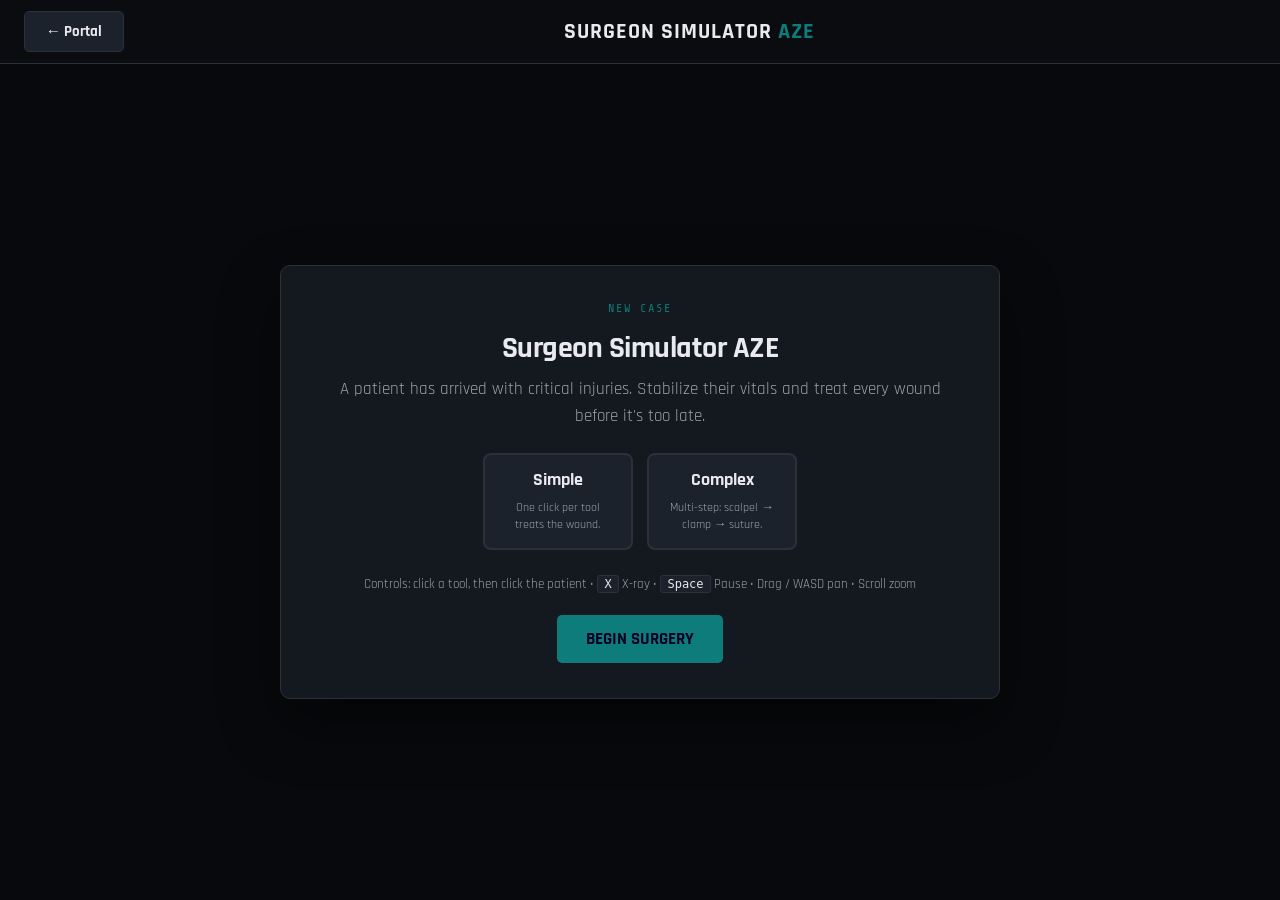
==== SurgeonSimulatorAZE/surgeon-simulator-aze/index.html @ 7f6c0ecd "Add files via upload" ====
<!DOCTYPE html>
<html lang="en">
<head>
<meta charset="UTF-8">
<meta name="viewport" content="width=device-width, initial-scale=1.0, maximum-scale=1.0, user-scalable=no">
<title>Surgeon Simulator AZE — Play in Browser</title>
<meta name="description" content="A Trauma Lab–style surgical trauma simulator. Manage vitals, treat wounds, and save lives. Free, no download.">
<link rel="preconnect" href="https://fonts.googleapis.com">
<link rel="preconnect" href="https://fonts.gstatic.com" crossorigin>
<link href="https://fonts.googleapis.com/css2?family=Rajdhani:wght@400;600;700&family=Share+Tech+Mono&display=swap" rel="stylesheet">
<link rel="stylesheet" href="style.css">
</head>
<body>
<header class="game-header">
  <div class="header-inner">
    <button id="backBtn" class="btn ghost" title="Back to games portal">&larr; Portal</button>
    <div class="game-title">SURGEON SIMULATOR <span>AZE</span></div>
    <div class="header-right" id="headerRight"></div>
  </div>
</header>

<div class="wrap" id="wrap">
  <!-- Start / mode screen -->
  <div id="startScreen" class="screen active">
    <div class="card">
      <div class="tag">NEW CASE</div>
      <h1>Surgeon Simulator AZE</h1>
      <p class="lead">A patient has arrived with critical injuries. Stabilize their vitals and treat every wound before it's too late.</p>
      <div class="mode-row">
        <label class="mode-card">
          <input type="radio" name="mode" value="simple" checked>
          <div class="mode-face">Simple</div>
          <div class="mode-desc">One click per tool treats the wound.</div>
        </label>
        <label class="mode-card">
          <input type="radio" name="mode" value="complex">
          <div class="mode-face">Complex</div>
          <div class="mode-desc">Multi-step: scalpel &rarr; clamp &rarr; suture.</div>
        </label>
      </div>
      <div class="hint">Controls: click a tool, then click the patient &bull; <kbd>X</kbd> X-ray &bull; <kbd>Space</kbd> Pause &bull; Drag / WASD pan &bull; Scroll zoom</div>
      <button id="startBtn" class="btn big">BEGIN SURGERY</button>
    </div>
  </div>

  <!-- In-game UI overlay -->
  <div id="hud" class="screen">
    <div class="monitor" id="monitor">
      <div class="mon-row"><span class="mon-label">HR</span><span class="mon-val" id="vHR">--</span><span class="mon-unit">bpm</span></div>
      <div class="mon-row"><span class="mon-label">BP</span><span class="mon-val" id="vBP">--</span><span class="mon-unit">/ mmHg</span></div>
      <div class="mon-row"><span class="mon-label">SpO2</span><span class="mon-val" id="vO2">--</span><span class="mon-unit">%</span></div>
      <div class="mon-row"><span class="mon-label">BLOOD</span><span class="mon-val" id="vBlood">--</span><span class="mon-unit">%</span></div>
      <div class="mon-ecg" id="ecg"></div>
    </div>
    <div class="toolbar" id="toolbar"></div>
    <div class="chart" id="chart"></div>
    <div class="status" id="status">Select a tool.</div>
    <div class="pause" id="pauseOverlay">PAUSED<br><span class="sub">Press Space to resume</span></div>
  </div>

  <!-- Game canvas -->
  <div class="stage" id="stage">
    <canvas id="gameCanvas"></canvas>
    <div class="xray-badge" id="xrayBadge">X-RAY</div>
  </div>

  <!-- End screens -->
  <div id="endScreen" class="screen hidden">
    <div class="card">
      <div id="endIcon" class="end-icon">?</div>
      <h2 id="endTitle">Case Closed</h2>
      <p id="endMsg"></p>
      <div class="score" id="scoreBlock">
        <div><span class="score-label">Score</span><span class="score-val" id="sScore">0</span></div>
        <div><span class="score-label">Wounds Treated</span><span class="score-val" id="sTreated">0</span></div>
        <div><span class="score-label">Time</span><span class="score-val" id="sTime">0s</span></div>
      </div>
      <div class="btn-row">
        <button id="retryBtn" class="btn big">TRY AGAIN</button>
        <button id="portalBtn" class="btn ghost">Back to Portal</button>
      </div>
    </div>
  </div>
</div>

<canvas id="fxCanvas" class="fx"></canvas>
<script src="game.js"></script>
</body>
</html>
---- SurgeonSimulatorAZE/surgeon-simulator-aze/style.css ----
:root{
  --bg:#0b0d10; --panel:#14181f; --panel-2:#1c222b; --line:#2a313b;
  --accent:#0e7c7b; --accent-dim:#0b5f5e; --accent-glow:rgba(14,124,123,0.35);
  --text:#e8eaed; --muted:#9aa3ad; --danger:#d64545; --success:#45d686; --warn:#f0b429;
}
* { box-sizing: border-box; margin: 0; padding: 0; }
html, body { height: 100%; }
body{
  background: var(--bg); color: var(--text);
  font-family: 'Rajdhani', sans-serif; overflow: hidden; display: flex; flex-direction: column;
}
.mono { font-family: 'Share Tech Mono', monospace; }
a, button { cursor: pointer; }
button { font-family: inherit; border: none; background: none; color: inherit; }
.game-header{
  height: 64px; background: rgba(11,13,16,0.85); backdrop-filter: blur(8px);
  border-bottom: 1px solid var(--line); display: flex; align-items: center; z-index: 60;
  position: sticky; top: 0;
}
.header-inner{ max-width: 1300px; margin: 0 auto; display: flex; align-items: center; justify-content: space-between; padding: 0 1.5rem; width: 100%; }
.game-title{ font-weight: 700; font-size: 1.35rem; letter-spacing: 1px; }
.game-title span{ color: var(--accent); }
.header-right{ display: flex; align-items: center; gap: 0.8rem; font-size: 0.9rem; color: var(--muted); }
.btn{
  display: inline-flex; align-items: center; justify-content: center;
  padding: 0.62rem 1.3rem; border-radius: 5px; font-weight: 700; font-size: 0.95rem;
  transition: transform .15s, box-shadow .15s, opacity .15s;
}
.btn:active{ transform: translateY(1px); }
.btn.ghost{ color: var(--text); border: 1px solid var(--line); background: var(--panel-2); }
.btn.ghost:hover{ border-color: var(--accent); color: var(--accent); }
.btn.big{ background: var(--accent); color: #002; box-shadow: 0 0 0 0 var(--accent-glow); padding: 0.8rem 1.8rem; font-size: 1.05rem; }
.btn.big:hover{ transform: translateY(-2px); box-shadow: 0 0 20px var(--accent-glow); opacity: 0.95; }
.wrap{ flex: 1; position: relative; overflow: hidden; display: flex; flex-direction: column; min-height: 0; }
.stage{
  flex: 1; position: relative; background: #07090c;
  display: grid; place-items: center; overflow: hidden;
}
#gameCanvas{ display: block; max-width: 100%; max-height: 100%; background: #0a0c10; }
.canvas-msg{ position: absolute; inset: 0; display: grid; place-items: center; color: var(--muted); }
.fx{ position: absolute; inset: 0; pointer-events: none; z-index: 5; }
.screen{ position: absolute; inset: 0; display: grid; place-items: center; z-index: 30; }
.screen.hidden{ display: none; }
.screen.active{ display: grid; }
.card{
  width: min(720px, 92vw); background: var(--panel); border: 1px solid var(--line);
  border-radius: 10px; padding: 2.2rem; text-align: center;
  box-shadow: 0 25px 60px rgba(0,0,0,0.45); position: relative; z-index: 35;
}
.tag{ font-family:'Share Tech Mono',monospace; font-size:0.75rem; color:var(--accent); letter-spacing:2px; text-transform:uppercase; margin-bottom:0.9rem; }
h1{ font-size: 1.9rem; margin-bottom: 0.5rem; letter-spacing:-0.5px; }
h1 span{ color: var(--accent); }
.lead{ color: var(--muted); font-size: 1.05rem; margin-bottom: 1.4rem; line-height: 1.6; }
.mode-row{ display: flex; gap: 0.9rem; justify-content: center; margin: 1.2rem 0 1.6rem; flex-wrap: wrap; }
.mode-card{ display: flex; flex-direction: column; align-items: center; gap: 0.5rem;
  border: 2px solid var(--line); border-radius: 8px; padding: 0.9rem 1.1rem; width: 150px; cursor: pointer; transition: .2s; background: var(--panel-2); }
.mode-card:hover{ border-color: var(--accent); background: #1f2630; }
.mode-card input{ display: none; }
.mode-face{ font-weight: 700; font-size: 1.1rem; }
.mode-desc{ font-size: 0.78rem; color: var(--muted); line-height: 1.4; text-align: center; }
.hint{ font-size: 0.82rem; color: var(--muted); margin-bottom: 1.4rem; }
.hint kbd{ background: var(--panel-2); border: 1px solid var(--line); border-radius: 3px; padding: 0.05rem 0.4rem; color: var(--text); font-size: 0.75rem; }
#hud{ display: none; grid-template-columns: 250px 1fr 300px; grid-template-rows: 150px 1fr 60px; gap: 0; height: 100%; padding: 0 6px; overflow: hidden; }
#hud.active{ display: grid; }
.monitor{ grid-column: 1; grid-row: 1 / span 3; background: #06080a; border-right: 2px solid var(--line);
  display: flex; flex-direction: column; padding: 10px; gap: 8px; overflow-y: auto; }
.mon-row{ display: flex; justify-content: space-between; align-items: center; font-family:'Share Tech Mono',monospace; font-size: 0.92rem;
  border-bottom: 1px solid #1c242d; padding-bottom: 6px; }
.mon-label{ color: var(--muted); }
.mon-val{ font-variant-numeric: tabular-nums; min-width: 44px; text-align: right; }
.mon-unit{ color: var(--muted); font-size: 0.75rem; margin-left: 3px; }
.mon-ecg{ height: 70px; border-top: 1px solid var(--line); margin-top: 4px; position: relative; }
.mon-ecg::after{ content:"ECG"; position:absolute; right: 6px; bottom: 6px; font-size: 0.65rem; color: #1c242d; font-family:'Share Tech Mono',monospace; }
.toolbar{ grid-column: 2; grid-row: 3; border-top: 2px solid var(--line); padding: 8px 10px 6px; background: #0c1015;
  display: flex; flex-direction: column; gap: 6px; overflow: auto; }
.toolbar .cat-row{ display: flex; gap: 6px; overflow-x: auto; margin-bottom: 4px; padding-bottom: 4px; }
.toolbar .cat-btn{
  flex-shrink: 0; padding: 0.35rem 0.75rem; border-radius: 4px; font-size: 0.78rem; font-weight: 700;
  font-family:'Share Tech Mono',monospace; border: 1px solid var(--line); color: var(--muted); background: var(--panel-2); white-space: nowrap;
}
.toolbar .cat-btn.active{ border-color: var(--accent); color: var(--accent); background: rgba(14,124,123,0.15); }
.toolbar .tool-row{ display: flex; gap: 6px; flex-wrap: wrap; }
.toolbar .tool-btn{
  flex-shrink: 0; width: 52px; height: 52px; border-radius: 7px; border: 2px solid var(--line);
  background: var(--panel-2); color: var(--muted); display: flex; flex-direction: column; align-items: center; justify-content: center;
  font-size: 0.72rem; font-weight: 700; font-family:'Share Tech Mono',monospace; line-height: 1.15; position: relative; gap: 2px;
}
.toolbar .tool-btn.active{ border-color: var(--accent); color: var(--accent); box-shadow: 0 0 14px var(--accent-glow); background: rgba(14,124,123,0.18); }
.toolbar .tool-btn.used{ opacity: 0.55; filter: grayscale(0.6); }
.toolbar .tool-btn.kbd{ position: absolute; top: 3px; left: 3px; font-size: 0.55rem; padding: 0 3px; border-radius: 2px; background: #0008; color: #fff; }
.chart{ grid-column: 3; grid-row: 1 / span 2; border-left: 2px solid var(--line);
  background: #0a0d12; padding: 10px; overflow-y: auto; display: flex; flex-direction: column; gap: 8px; }
.chart .chart-title{ font-family:'Share Tech Mono',monospace; font-size: 0.75rem; color: var(--accent); border-bottom: 1px solid var(--line); padding-bottom: 5px; margin-bottom: 6px; letter-spacing: 1px; text-transform: uppercase; }
.wound-item{
  background: #0f141a; border: 1px solid #202933; border-radius: 6px; padding: 8px 10px;
  display: flex; justify-content: space-between; align-items: center; font-size: 0.85rem; gap: 10px;
}
.wound-item.treated{ border-color: #224a33; background: #0b1d15; }
.wound-item .name{ font-weight: 700; color: var(--text); }
.wound-item .type{ font-family:'Share Tech Mono',monospace; font-size: 0.68rem; color: var(--muted); text-transform: uppercase; letter-spacing: 0.5px; }
.wound-item .sev{ font-family:'Share Tech Mono',monospace; font-size: 0.7rem; font-weight: 700; }
.wound-item .sev.critical{ color: var(--danger); }
.wound-item .progress{ width: 70px; height: 7px; background: #1c242d; border-radius: 4px; overflow: hidden; border: 1px solid #10161c; }
.wound-item .progress .fill{ height: 100%; background: var(--accent); width: 0%; border-radius: 4px; transition: width .2s; }
.status{ grid-column: 2; grid-row: 3; border-top: 2px solid var(--line); background: #0c1015;
  padding: 0 12px; display: flex; align-items: center; font-family:'Share Tech Mono',monospace; font-size: 0.85rem; color: var(--muted); overflow: hidden; }
.status em{ color: var(--accent); font-style: normal; }
.pause{ grid-column: 1 / span 3; grid-row: 1 / span 3; background: rgba(7,9,12,0.85); backdrop-filter: blur(6px);
  display: none; flex-direction: column; align-items: center; justify-content: center; gap: 8px; z-index: 45; color: var(--accent);
  font-family:'Share Tech Mono',monospace; font-size: 2rem; font-weight: 700; letter-spacing: 4px; text-align: center;
}
.pause.active{ display: flex; }
.pause .sub{ font-size: 0.75rem; letter-spacing: 1px; color: var(--muted); }
.xray-badge{ position: absolute; top: 10px; right: 10px; font-family:'Share Tech Mono',monospace; font-size: 0.7rem;
  padding: 4px 9px; border-radius: 4px; background: rgba(14,124,123,0.15); border: 1px solid var(--accent); color: var(--accent);
  letter-spacing: 1.5px; z-index: 20; display: none; }
.end-icon{ width: 64px; height: 64px; border-radius: 50%; display: grid; place-items: center;
  font-size: 2rem; margin: 0 auto 1rem; border: 2px solid var(--line); background: #0a0c10; }
.end-icon.win{ color: var(--success); border-color: var(--success); box-shadow: 0 0 22px rgba(69,214,134,0.35); }
.end-icon.lose{ color: var(--danger); border-color: var(--danger); box-shadow: 0 0 22px rgba(214,69,69,0.35); }
.score{ margin: 1.4rem 0 1.6rem; display: grid; grid-template-columns: repeat(auto-fit, minmax(120px, 1fr)); gap: 0.8rem; text-align: left; }
.score > div{ background: var(--panel-2); border: 1px solid var(--line); border-radius: 6px; padding: 0.75rem 0.9rem; }
.score-label{ font-size: 0.7rem; color: var(--muted); font-family:'Share Tech Mono',monospace; text-transform: uppercase; letter-spacing: 0.5px; display: block; margin-bottom: 4px; }
.score-val{ font-family:'Share Tech Mono',monospace; font-size: 1.25rem; font-weight: 700; color: var(--accent); }
.btn-row{ display: flex; gap: 0.8rem; justify-content: center; flex-wrap: wrap; }
.tap-hint{ position: absolute; bottom: 20px; left: 50%; transform: translateX(-50%); color: var(--muted); font-size: 0.8rem;
  font-family:'Share Tech Mono',monospace; pointer-events: none; opacity: 0.7; }
@media (max-width: 720px){
  #hud{ grid-template-columns: 1fr; grid-template-rows: 130px auto 60px 40px; }
  .monitor{ grid-column: 1; grid-row: 1; border-right: none; border-bottom: 2px solid var(--line); flex-direction: row; overflow-x: auto; padding: 6px; gap: 10px; }
  .mon-row{ border: none; padding: 0 4px; flex-direction: column; align-items: flex-start; }
  .mon-ecg{ display: none; }
  .toolbar{ grid-column: 1; grid-row: 2; border-top: none; border-bottom: 2px solid var(--line); padding: 6px; max-height: 150px; }
  .chart{ grid-column: 1; grid-row: 3; border-left: none; border-top: 2px solid var(--line); max-height: 38%; overflow: auto; }
  .status{ grid-column: 1; grid-row: 4; border-top: none; padding: 6px 10px; font-size: 0.75rem; }
  .card{ width: 94vw; padding: 1.6rem; }
  .mode-row{ flex-direction: column; align-items: stretch; }
  .mode-card{ width: 100%; flex-direction: row; text-align: left; padding: 0.8rem 1rem; }
  .mode-card .mode-face{ margin-right: auto; }
}
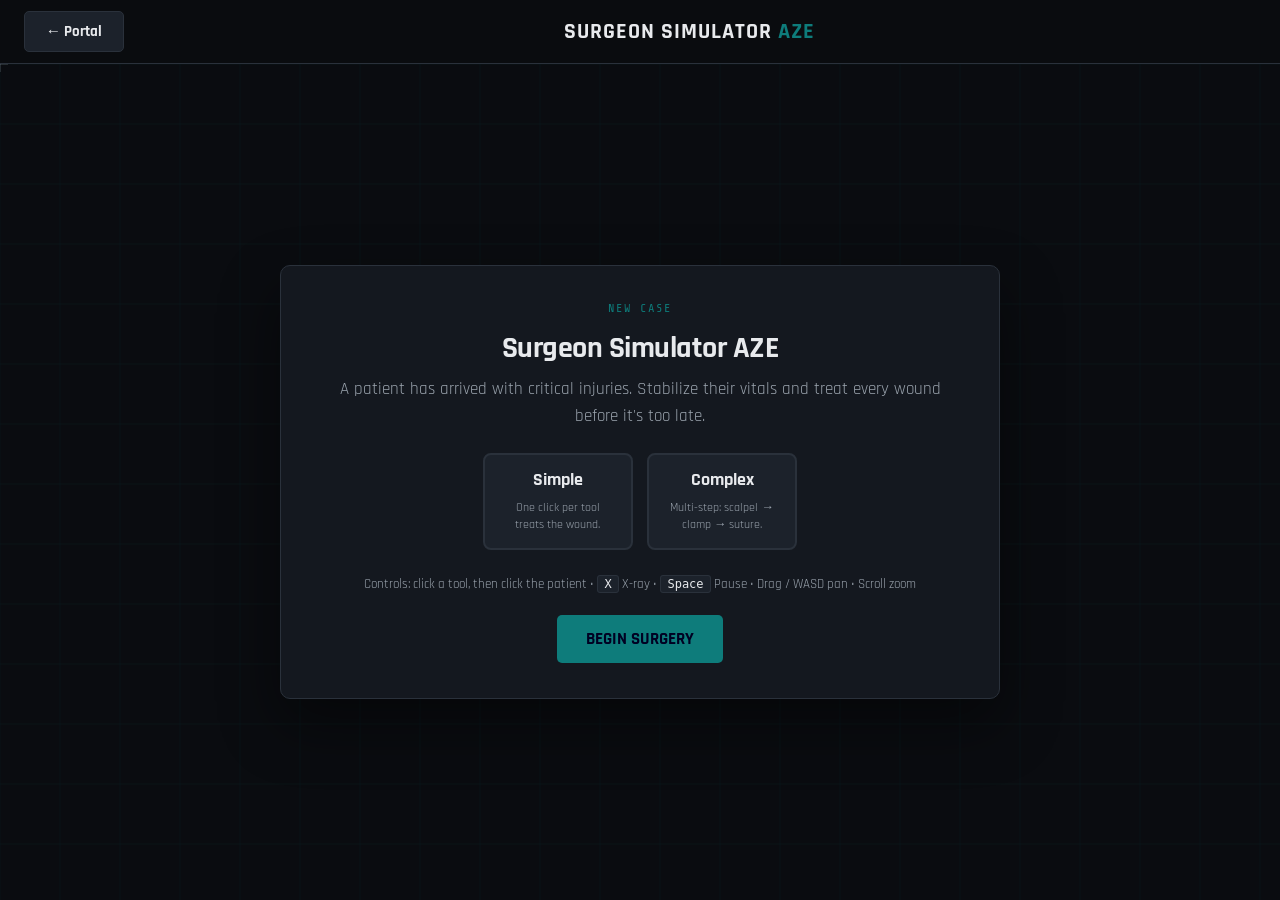
==== commit e0b72292: "Fix Surgeon Simulator AZE: syntax error, screen visibility, input events - Fix WOUND_POS syntax erro" ====
--- a/SurgeonSimulatorAZE/surgeon-simulator-aze/index.html
+++ b/SurgeonSimulatorAZE/surgeon-simulator-aze/index.html
@@ -44,7 +44,7 @@
   </div>
 
   <!-- In-game UI overlay -->
-  <div id="hud" class="screen">
+  <div id="hud" class="screen hidden">
     <div class="monitor" id="monitor">
       <div class="mon-row"><span class="mon-label">HR</span><span class="mon-val" id="vHR">--</span><span class="mon-unit">bpm</span></div>
       <div class="mon-row"><span class="mon-label">BP</span><span class="mon-val" id="vBP">--</span><span class="mon-unit">/ mmHg</span></div>
